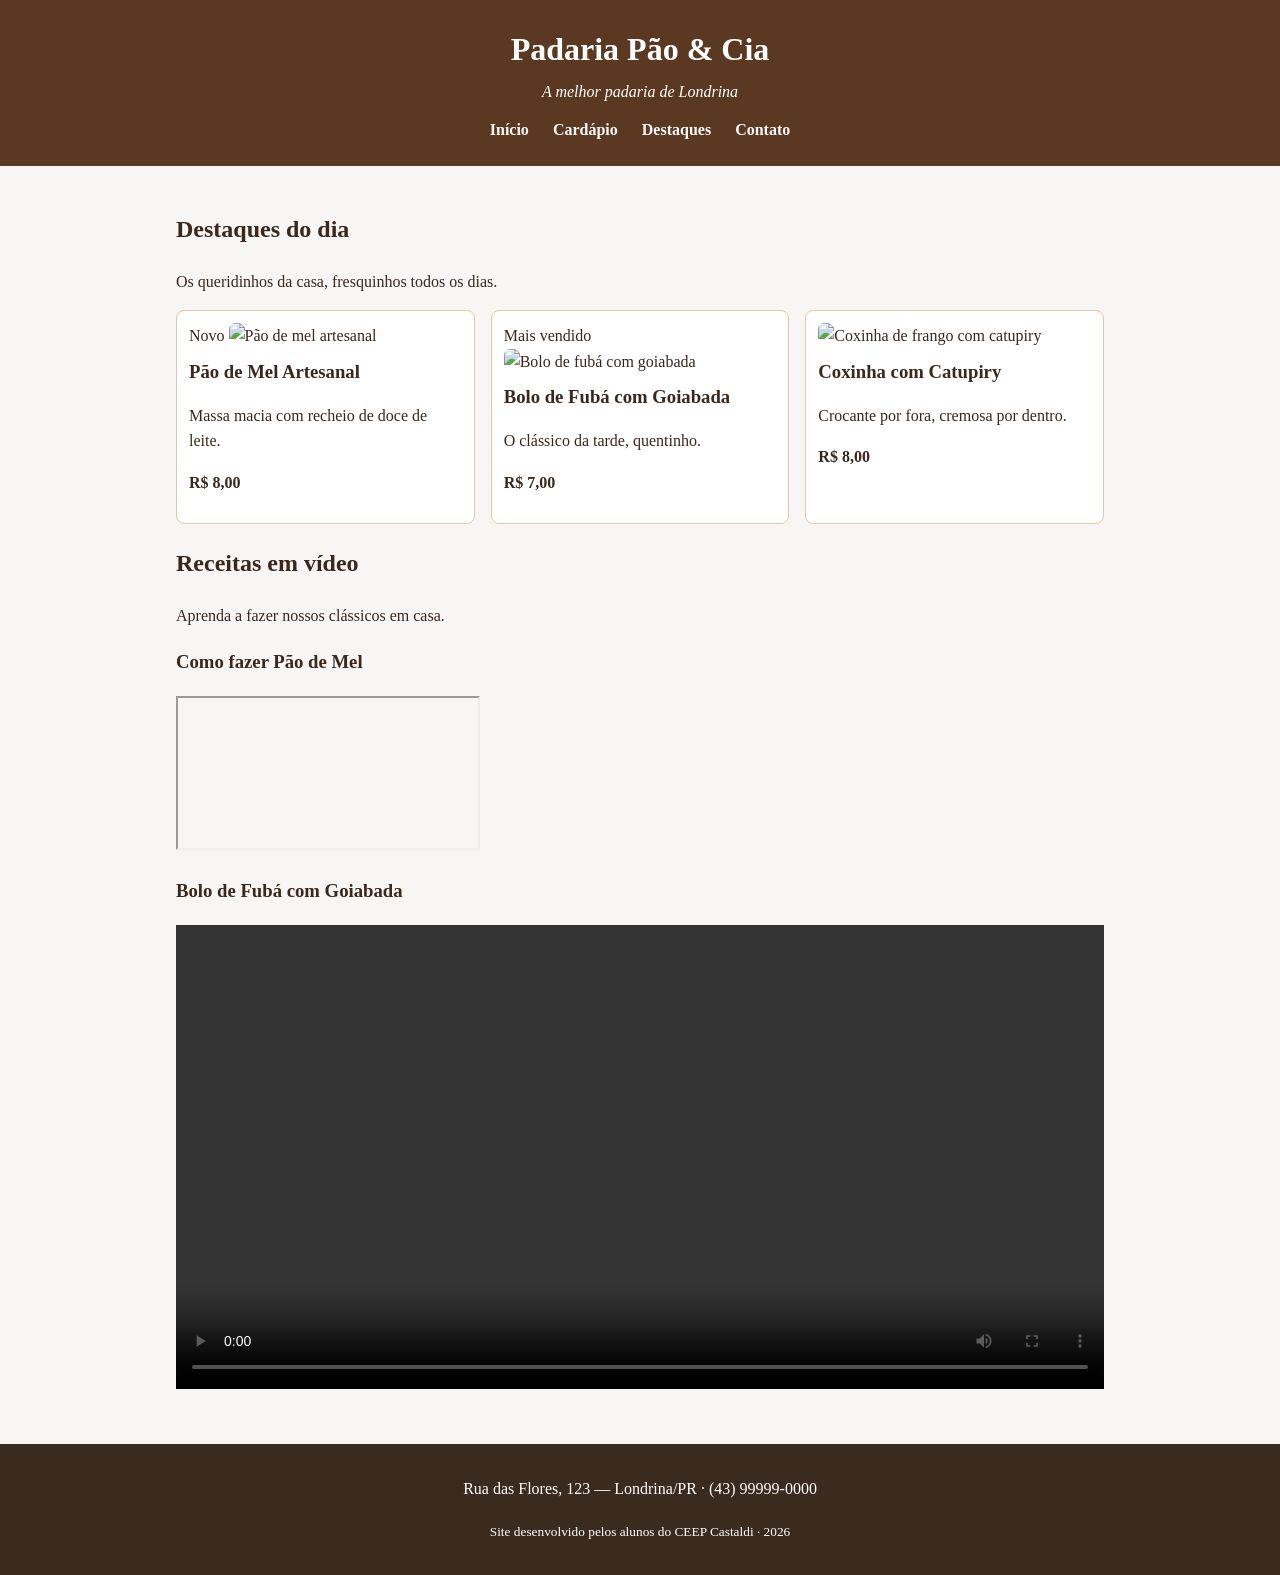
==== destaques.html @ 8dfc5eb9 "ok" ====
<!DOCTYPE html>
<html lang="pt-BR">
<head>
    <meta charset="UTF-8">
    <meta name="viewport" content="width=device-width, initial-scale=1.0">
    <title>Destaques</title>
    <link rel="stylesheet" href="style.css">
</head>
<body>

    <header class="cabecalho">
        <h1>Padaria Pão &amp; Cia</h1>
        <p class="subtitulo">A melhor padaria de Londrina</p>
        <nav class="menu">
            <a href="index.html">Início</a>
            <a href="cardapio.html">Cardápio</a>
            <a href="destaques.html">Destaques</a>
            <a href="index.html#contato">Contato</a>
        </nav>
    </header>

    <main>

        <section class="intro">
            <h2>Destaques do dia</h2>
            <p>Os queridinhos da casa, fresquinhos todos os dias.</p>
        </section>

        <!-- Cards de destaque (reaproveita o estilo .cards / .card) -->
        <section class="destaques">
            <div class="cards">
                <article class="card">
                    <span class="selo">Novo</span>
                    <img src="img/pao-de-mel.jpg" alt="Pão de mel artesanal">
                    <h3>Pão de Mel Artesanal</h3>
                    <p>Massa macia com recheio de doce de leite.</p>
                    <p><strong>R$ 8,00</strong></p>
                </article>
                <article class="card">
                    <span class="selo">Mais vendido</span>
                    <img src="img/bolo-fuba.jpg" alt="Bolo de fubá com goiabada">
                    <h3>Bolo de Fubá com Goiabada</h3>
                    <p>O clássico da tarde, quentinho.</p>
                    <p><strong>R$ 7,00</strong></p>
                </article>
                <article class="card">
                    <img src="img/coxinha.jpg" alt="Coxinha de frango com catupiry">
                    <h3>Coxinha com Catupiry</h3>
                    <p>Crocante por fora, cremosa por dentro.</p>
                    <p><strong>R$ 8,00</strong></p>
                </article>
            </div>
        </section>

        <!-- RECEITAS EM VÍDEO -->
        <section class="receitas">
            <h2>Receitas em vídeo</h2>
            <p>Aprenda a fazer nossos clássicos em casa.</p>

            <div class="videos">

                <!-- OPÇÃO 1: vídeo do YouTube (troque VIDEO_ID pelo código do vídeo) -->
                <div class="video-item">
                    <h3>Como fazer Pão de Mel</h3>
                    <div class="video-wrapper">
                        <iframe src="https://www.youtube.com/embed/VIDEO_ID"
                                title="Receita de pão de mel"
                                allowfullscreen></iframe>
                    </div>
                </div>

                <!-- OPÇÃO 2: vídeo próprio (arquivo .mp4 dentro da pasta img/) -->
                <div class="video-item">
                    <h3>Bolo de Fubá com Goiabada</h3>
                    <video controls width="100%">
                        <source src="img/receita-bolo-fuba.mp4" type="video/mp4">
                        Seu navegador não suporta vídeo.
                    </video>
                </div>

            </div>
        </section>

    </main>

    <footer class="rodape">
        <p>Rua das Flores, 123 — Londrina/PR · (43) 99999-0000</p>
        <p><small>Site desenvolvido pelos alunos do CEEP Castaldi · 2026</small></p>
    </footer>

</body>
</html>
---- style.css ----
/* =========================================================
   PADARIA PÃO e mais pão encontro 1
   Paleta com contraste aprovado no padrão WCAG AA
   ========================================================= */

/* box-sizing: a largura já inclui padding e borda (Box Model) */
* {
    box-sizing: border-box;
}

body {
    font-family: 'Franklin Gothic Medium', 'Arial Narrow', Arial, sans-serif Helvetica, sans-serif;
    line-height: 1.6;
    margin: 0;
    color: #3b271c;             /* marrom escuro (texto) */
    background-color: #f8f5f5;  /* creme (fundo) */
}

/* ===== Cabeçalho ===== */
.cabecalho {
    background-color: #5a3822;  /* âmbar escuro — texto branco tem contraste AA */
    color: #FFFFFF;
    text-align: center;
    padding: 24px 16px;
}

.cabecalho h1 {
    margin: 0;
}

.subtitulo {
    margin: 4px 0 12px;
    font-style: italic;
}

.menu a {
    color: #faf8f8;
    text-decoration: none;
    margin: 0 10px;
    font-weight: bold;
}

.menu a:hover {
    text-decoration: underline;
}

/* ===== Área central ===== */
main {
    max-width: 960px;
    margin: 0 auto;    /* centraliza a página */
    padding: 24px 16px;
}

blockquote {
    border-left: 4px solid #A0521A;
    margin: 0 0 16px;
    padding: 8px 16px;
    background-color: #FDEEDC;
}

/* ===== Cards de destaque (Flexbox) ===== */
.cards {
    display: flex;         /* coloca os cards lado a lado */
    flex-wrap: wrap;       /* quebra a linha em telas menores */
    gap: 16px;             /* espaço entre os cards */
}

.card {
    flex: 1 1 250px;       /* cresce, encolhe, largura base 250px */
    border: 1px solid #E0C9A6;
    border-radius: 8px;
    padding: 12px;
    background-color: #FFFFFF;
}

.card img {
    width: 100%;
    height: 180px;
    object-fit: cover;     /* recorta a imagem sem deformar */
    border-radius: 6px;
}

.card h3 {
    margin: 8px 0 4px;
}

/* ===== Tabela do cardápio ===== */
.tabela-cardapio {
    width: 100%;
    border-collapse: collapse;   /* junta as bordas das células */
    margin-top: 8px;
}

.tabela-cardapio caption {
    text-align: left;
    font-style: italic;
    margin-bottom: 8px;
}

.tabela-cardapio th,
.tabela-cardapio td {
    border: 1px solid #E0C9A6;
    padding: 10px;
    text-align: left;
}

.tabela-cardapio thead {
    background-color: #A0521A;
    color: #FFFFFF;
}

/* ===== Rodapé ===== */
.rodape {
    background-color: #3B2A1E;
    color: #FFFFFF;
    text-align: center;
    padding: 16px;
    margin-top: 24px;
    }
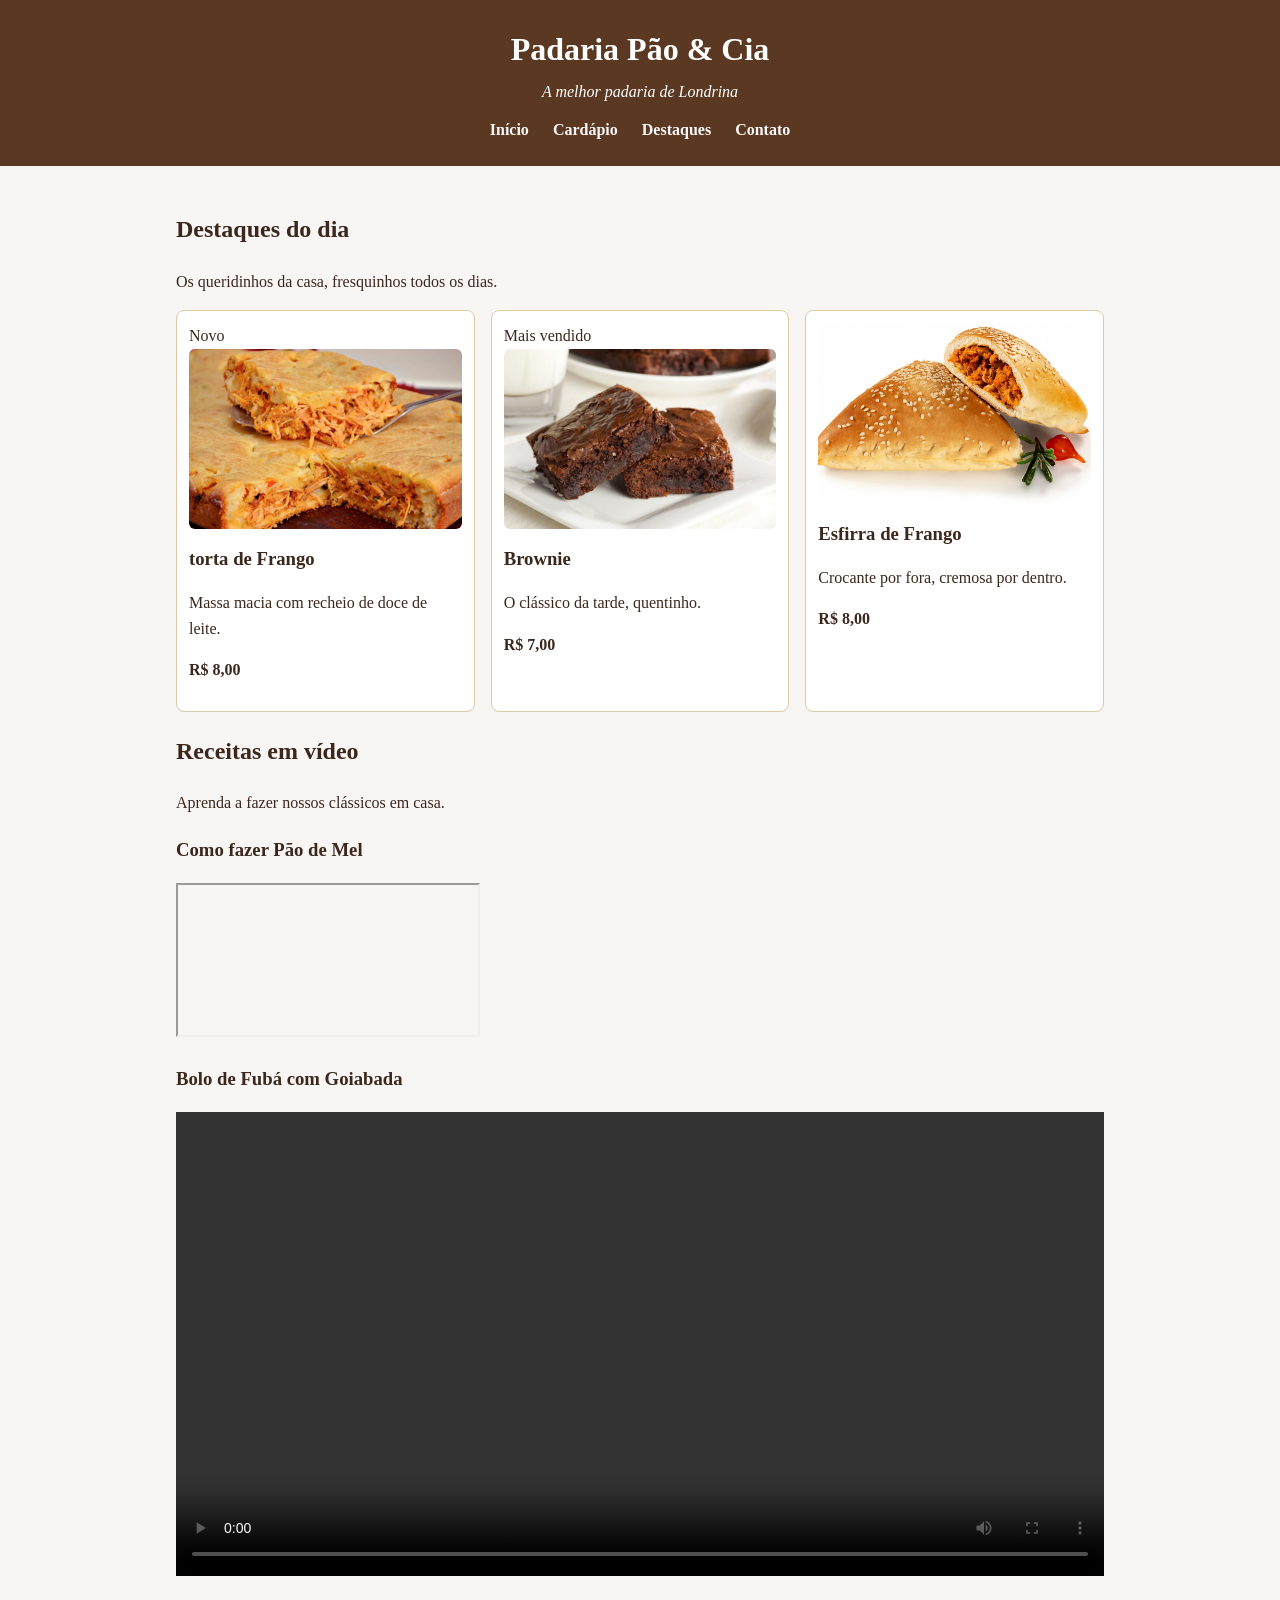
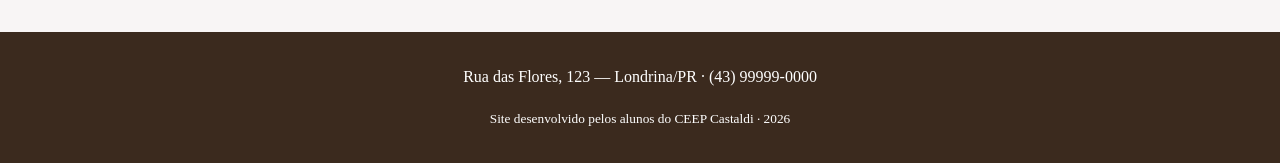
==== commit 02bb9d57: "ok" ====
--- a/destaques.html
+++ b/destaques.html
@@ -31,21 +31,21 @@
             <div class="cards">
                 <article class="card">
                     <span class="selo">Novo</span>
-                    <img src="img/pao-de-mel.jpg" alt="Pão de mel artesanal">
-                    <h3>Pão de Mel Artesanal</h3>
+                    <img src="Torta-de-frango-de-liquidificador.jpg" alt="Pão de mel artesanal">
+                    <h3>torta de Frango</h3>
                     <p>Massa macia com recheio de doce de leite.</p>
                     <p><strong>R$ 8,00</strong></p>
                 </article>
                 <article class="card">
                     <span class="selo">Mais vendido</span>
-                    <img src="img/bolo-fuba.jpg" alt="Bolo de fubá com goiabada">
-                    <h3>Bolo de Fubá com Goiabada</h3>
+                    <img src="51-Brownie-768x512.jpg" alt="Bolo de fubá com goiabada">
+                    <h3>Brownie</h3>
                     <p>O clássico da tarde, quentinho.</p>
                     <p><strong>R$ 7,00</strong></p>
                 </article>
                 <article class="card">
-                    <img src="img/coxinha.jpg" alt="Coxinha de frango com catupiry">
-                    <h3>Coxinha com Catupiry</h3>
+                    <img src="79f8218a09cc0ead9020d2a6067315fa.jpg" alt="Coxinha de frango com catupiry">
+                    <h3>Esfirra de Frango</h3>
                     <p>Crocante por fora, cremosa por dentro.</p>
                     <p><strong>R$ 8,00</strong></p>
                 </article>
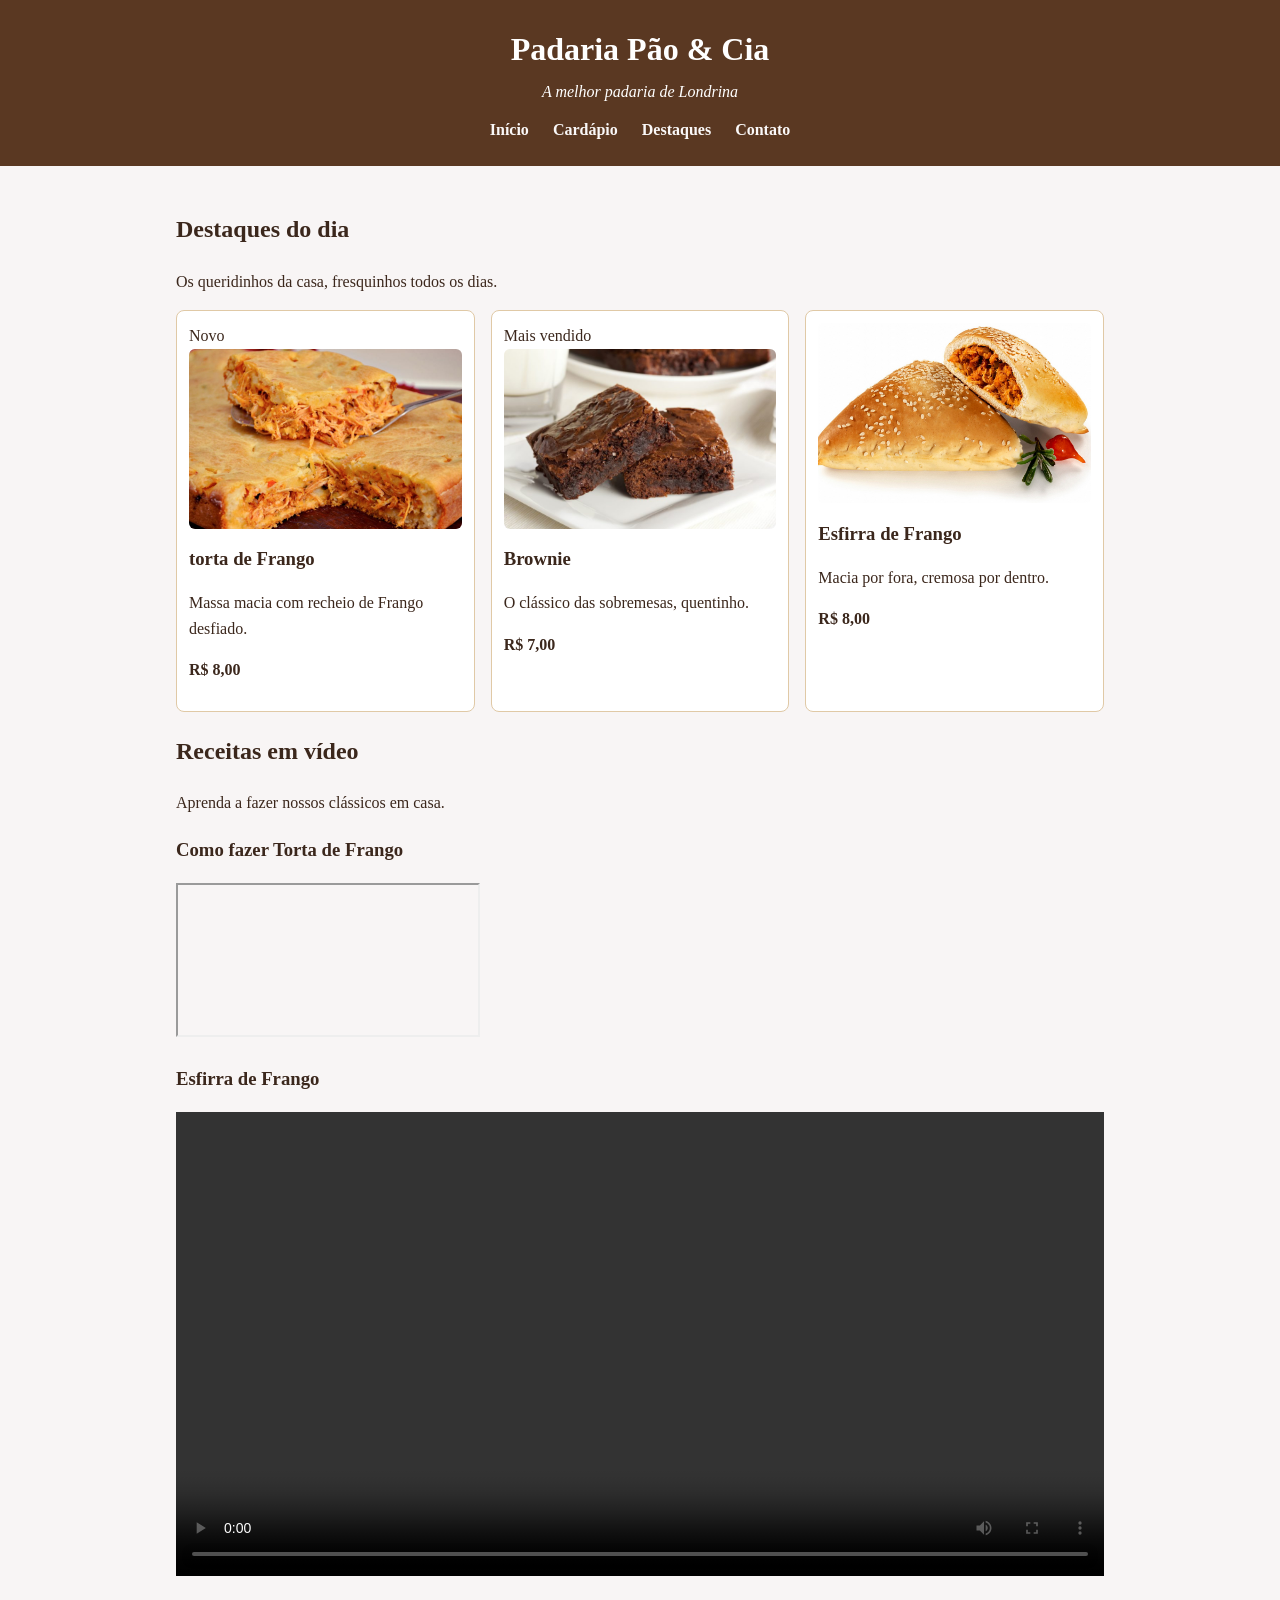
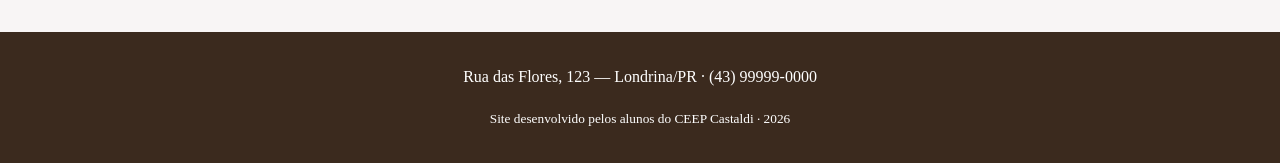
==== commit 250b38c3: "okm" ====
--- a/destaques.html
+++ b/destaques.html
@@ -33,20 +33,20 @@
                     <span class="selo">Novo</span>
                     <img src="Torta-de-frango-de-liquidificador.jpg" alt="Pão de mel artesanal">
                     <h3>torta de Frango</h3>
-                    <p>Massa macia com recheio de doce de leite.</p>
+                    <p>Massa macia com recheio de Frango desfiado.</p>
                     <p><strong>R$ 8,00</strong></p>
                 </article>
                 <article class="card">
                     <span class="selo">Mais vendido</span>
                     <img src="51-Brownie-768x512.jpg" alt="Bolo de fubá com goiabada">
                     <h3>Brownie</h3>
-                    <p>O clássico da tarde, quentinho.</p>
+                    <p>O clássico das sobremesas, quentinho.</p>
                     <p><strong>R$ 7,00</strong></p>
                 </article>
                 <article class="card">
                     <img src="79f8218a09cc0ead9020d2a6067315fa.jpg" alt="Coxinha de frango com catupiry">
                     <h3>Esfirra de Frango</h3>
-                    <p>Crocante por fora, cremosa por dentro.</p>
+                    <p>Macia por fora, cremosa por dentro.</p>
                     <p><strong>R$ 8,00</strong></p>
                 </article>
             </div>
@@ -61,7 +61,7 @@
 
                 <!-- OPÇÃO 1: vídeo do YouTube (troque VIDEO_ID pelo código do vídeo) -->
                 <div class="video-item">
-                    <h3>Como fazer Pão de Mel</h3>
+                    <h3>Como fazer Torta de Frango</h3>
                     <div class="video-wrapper">
                         <iframe src="https://www.youtube.com/embed/VIDEO_ID"
                                 title="Receita de pão de mel"
@@ -71,7 +71,7 @@
 
                 <!-- OPÇÃO 2: vídeo próprio (arquivo .mp4 dentro da pasta img/) -->
                 <div class="video-item">
-                    <h3>Bolo de Fubá com Goiabada</h3>
+                    <h3>Esfirra de Frango</h3>
                     <video controls width="100%">
                         <source src="img/receita-bolo-fuba.mp4" type="video/mp4">
                         Seu navegador não suporta vídeo.
